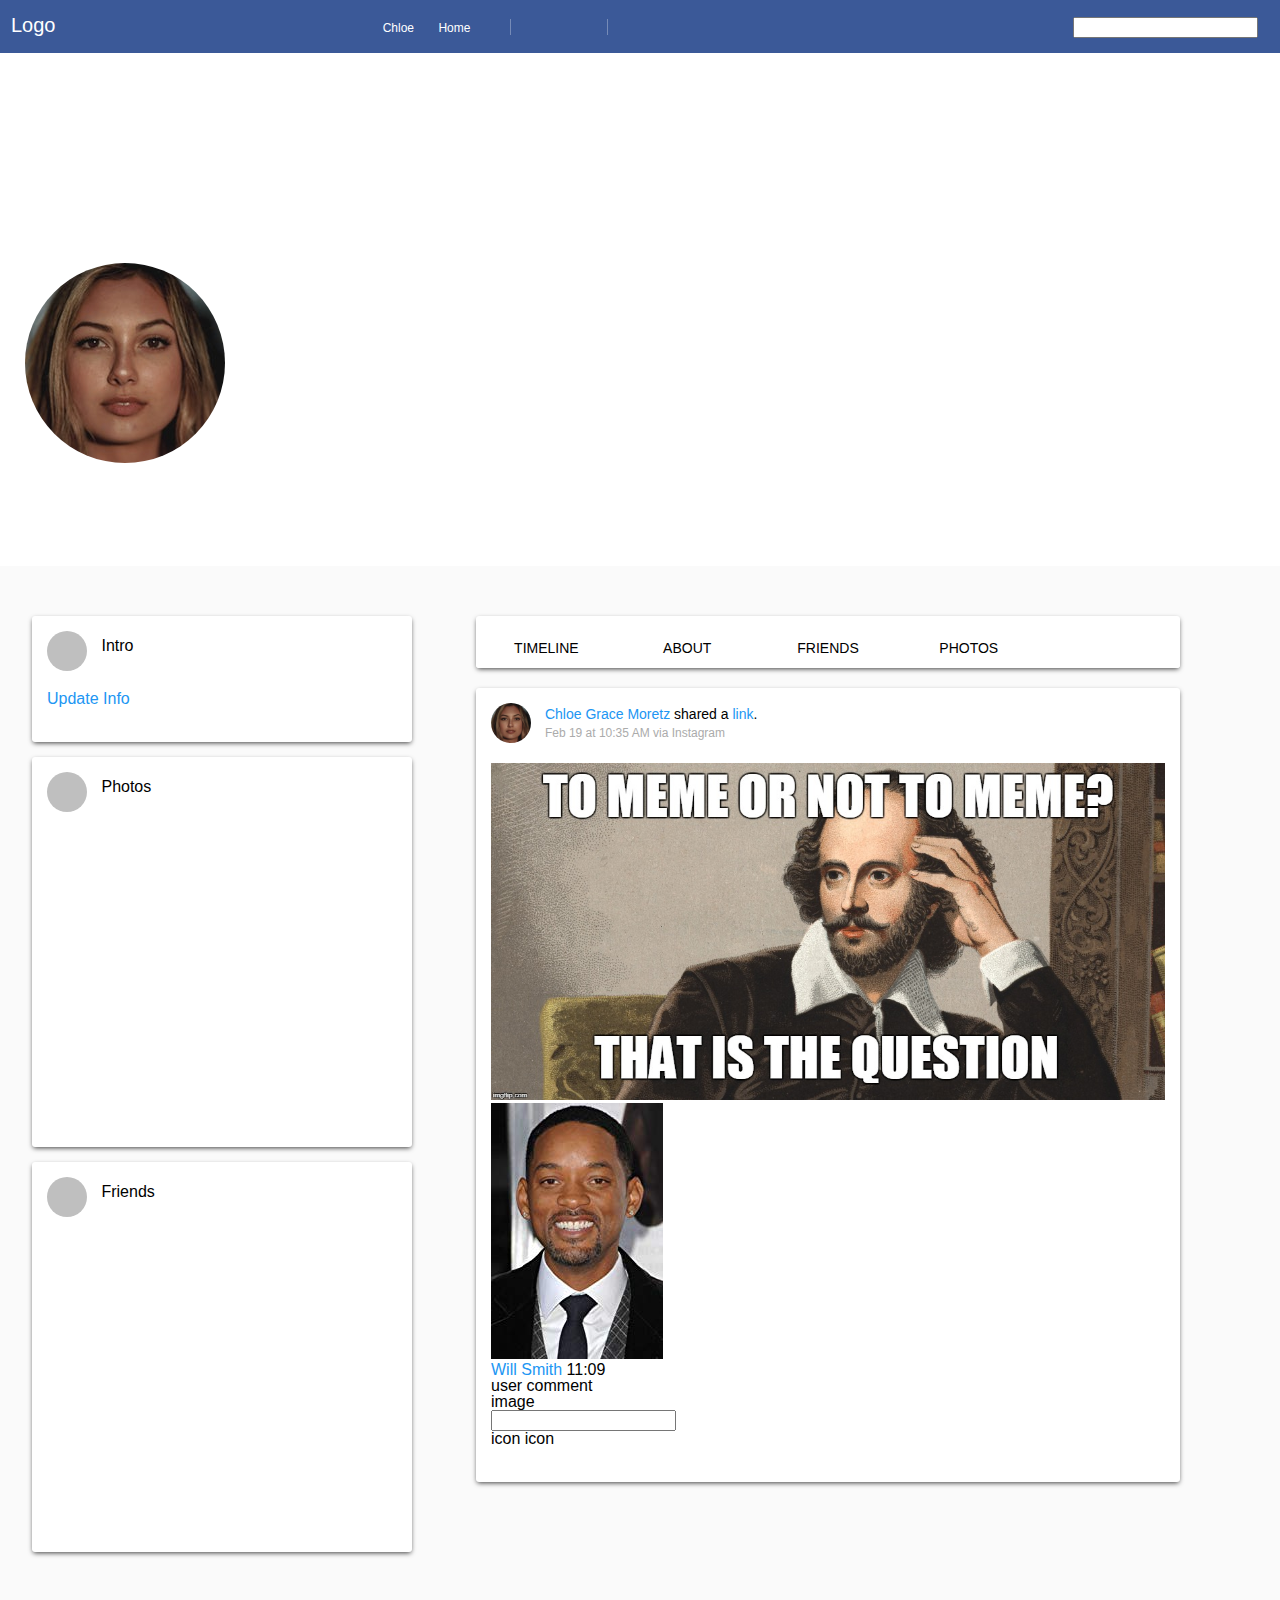
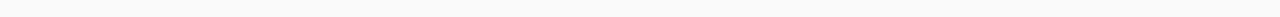
==== index.html @ 470f36be "Finalizing the post 7:35" ====
<!DOCTYPE html>
<html>

<head>
    <title>Social Media</title>
    <link rel="stylesheet" href="https://use.fontawesome.com/releases/v5.6.3/css/all.css" integrity="sha384-UHRtZLI+pbxtHCWp1t77Bi1L4ZtiqrqD80Kn4Z8NTSRyMA2Fd33n5dQ8lWUE00s/"
        crossorigin="anonymous">
    <link rel="stylesheet" href="css/reset.css">
    <link rel="stylesheet" href="css/main.css">

</head>

<body>
    <header>
        <div class="logo-area">
            <a href="index.html"> Logo </a>
        </div>
        <div class="menu">
            <ul>
                <li>
                    <a href="chloe.html">
                        Chloe
                    </a>
                </li>
                <li>
                    <a href="chloe.html">
                        Home
                    </a>
                </li>
            </ul>
        </div>
        <div class="icon-links">
            <ul class="quick-options">
                <li>
                    <a href="chloe.html">
                        <i class="fas fa-users"></i>
                    </a>
                </li>
                <li>
                    <a href="chloe.html">
                        <i class="fas fa-comments"></i>
                    </a>
                </li>
                <li>
                    <a href="chloe.html">
                        <i class="fas fa-bell"></i>
                    </a>
                </li>
            </ul>
            <div class="privacy">
                <i class="fas fa-lock"></i>
            </div>
        </div>
        <div class="search-area">
            <ul>
                <li>
                    <i class="fas fa-search"></i> </li>
                <li>
                    <input type="text" name="search">
                </li>
                <li>
                    <i class="fas fa-times"></i>
                </li>
            </ul>
        </div>
    </header>
    <section id="top-area">
        <div class="profile-info">
            <div class="user-img">
                <img src="img/2092709.jpg" />
            </div>
            <div class="user-details">
                <h3>Chloe Grace Moretz</h3>
                <a href="update.html">Update info</a>
                <a href="view.html">View Activity</a>

            </div>
    </section>

    <section id="content-area">
        <div class="side-column">
            <div class="widget-box intro">
                <div class="head">
                    <div class="widget-icon-container">
                        <div class="widget-icon"> <i class="fas fa-globe-americas"></i> </div>
                    </div>
                    <div class="widget-title"> Intro </div>

                </div>
                <div class="body">
                    <p></p>
                    <p></p>
                    <a href="#">Update Info</a>
                </div>
            </div>
            <div class="widget-box photos">
                <div class="head">
                    <div class="widget-icon-container">
                        <div class="widget-icon"> <i class="fas fa-globe-americas"></i> </div>
                    </div>
                    <div class="widget-title"> Photos </div>

                </div>
                <div class="body">
                    <div style=" 
                    display: inline-block;
                    float: left;
                    width: 33.33%;  
                    height: 100px;
                    background: url(https://wallpapercave.com/wp/9VhZtYR.jpg) no-repeat center center; 
                    -webkit-background-size: cover;
                    -moz-background-size: cover;
                    -o-background-size: cover;
                    background-size: cover;">
                    </div>
                    <div style=" 
                    display: inline-block;
                    float: left;
                    width: 33.33%;  
                    height: 100px;
                    background: url(https://wallpapercave.com/wp/9VhZtYR.jpg) no-repeat center center; 
                    -webkit-background-size: cover;
                    -moz-background-size: cover;
                    -o-background-size: cover;
                    background-size: cover;">
                    </div>
                    <div style=" 
                    display: inline-block;
                    float: left;
                    width: 33.33%;  
                    height: 100px;
                    background: url(https://wallpapercave.com/wp/9VhZtYR.jpg) no-repeat center center; 
                    -webkit-background-size: cover;
                    -moz-background-size: cover;
                    -o-background-size: cover;
                    background-size: cover;">
                    </div>
                    <div style=" 
                    display: inline-block;
                    float: left;
                    width: 33.33%;  
                    height: 100px;
                    background: url(https://wallpapercave.com/wp/9VhZtYR.jpg) no-repeat center center; 
                    -webkit-background-size: cover;
                    -moz-background-size: cover;
                    -o-background-size: cover;
                    background-size: cover;">
                    </div>
                    <div style=" 
                    display: inline-block;
                    float: left;
                    width: 33.33%;  
                    height: 100px;
                    background: url(https://wallpapercave.com/wp/9VhZtYR.jpg) no-repeat center center; 
                    -webkit-background-size: cover;
                    -moz-background-size: cover;
                    -o-background-size: cover;
                    background-size: cover;">
                    </div>
                    <div style=" 
                    display: inline-block;
                    float: left;
                    width: 33.33%;  
                    height: 100px;
                    background: url(https://wallpapercave.com/wp/9VhZtYR.jpg) no-repeat center center; 
                    -webkit-background-size: cover;
                    -moz-background-size: cover;
                    -o-background-size: cover;
                    background-size: cover;">
                    </div>
                    <div style=" 
                    display: inline-block;
                    float: left;
                    width: 33.33%;  
                    height: 100px;
                    background: url(https://wallpapercave.com/wp/9VhZtYR.jpg) no-repeat center center; 
                    -webkit-background-size: cover;
                    -moz-background-size: cover;
                    -o-background-size: cover;
                    background-size: cover;">
                    </div>
                    <div style=" 
                    display: inline-block;
                    float: left;
                    width: 33.33%;  
                    height: 100px;
                    background: url(https://wallpapercave.com/wp/9VhZtYR.jpg) no-repeat center center; 
                    -webkit-background-size: cover;
                    -moz-background-size: cover;
                    -o-background-size: cover;
                    background-size: cover;">
                    </div>
                    <div style=" 
                    display: inline-block;
                    float: left;
                    width: 33.33%;  
                    height: 100px;
                    background: url(https://wallpapercave.com/wp/9VhZtYR.jpg) no-repeat center center; 
                    -webkit-background-size: cover;
                    -moz-background-size: cover;
                    -o-background-size: cover;
                    background-size: cover;">
                    </div>


                </div>
            </div>

            <div class="widget-box friends">
                <div class="head">
                    <div class="widget-icon-container">
                        <div class="widget-icon"> <i class="fas fa-globe-americas"></i> </div>
                    </div>
                    <div class="widget-title"> Friends </div>

                </div>
                <div class="body">
                    <div style=" 
                    display: inline-block;
                    float: left;
                    width: 33.33%;  
                    height: 100px;
                    background: url(https://wallpapercave.com/wp/9VhZtYR.jpg) no-repeat center center; 
                    -webkit-background-size: cover;
                    -moz-background-size: cover;
                    -o-background-size: cover;
                    background-size: cover;">
                    </div>
                    <div style=" 
                    display: inline-block;
                    float: left;
                    width: 33.33%;  
                    height: 100px;
                    background: url(https://wallpapercave.com/wp/9VhZtYR.jpg) no-repeat center center; 
                    -webkit-background-size: cover;
                    -moz-background-size: cover;
                    -o-background-size: cover;
                    background-size: cover;">
                    </div>
                    <div style=" 
                    display: inline-block;
                    float: left;
                    width: 33.33%;  
                    height: 100px;
                    background: url(https://wallpapercave.com/wp/9VhZtYR.jpg) no-repeat center center; 
                    -webkit-background-size: cover;
                    -moz-background-size: cover;
                    -o-background-size: cover;
                    background-size: cover;">
                    </div>
                    <div style=" 
                    display: inline-block;
                    float: left;
                    width: 33.33%;  
                    height: 100px;
                    background: url(https://wallpapercave.com/wp/9VhZtYR.jpg) no-repeat center center; 
                    -webkit-background-size: cover;
                    -moz-background-size: cover;
                    -o-background-size: cover;
                    background-size: cover;">
                    </div>
                    <div style=" 
                    display: inline-block;
                    float: left;
                    width: 33.33%;  
                    height: 100px;
                    background: url(https://wallpapercave.com/wp/9VhZtYR.jpg) no-repeat center center; 
                    -webkit-background-size: cover;
                    -moz-background-size: cover;
                    -o-background-size: cover;
                    background-size: cover;">
                    </div>
                    <div style=" 
                    display: inline-block;
                    float: left;
                    width: 33.33%;  
                    height: 100px;
                    background: url(https://wallpapercave.com/wp/9VhZtYR.jpg) no-repeat center center; 
                    -webkit-background-size: cover;
                    -moz-background-size: cover;
                    -o-background-size: cover;
                    background-size: cover;">
                    </div>
                    <div style=" 
                    display: inline-block;
                    float: left;
                    width: 33.33%;  
                    height: 100px;
                    background: url(https://wallpapercave.com/wp/9VhZtYR.jpg) no-repeat center center; 
                    -webkit-background-size: cover;
                    -moz-background-size: cover;
                    -o-background-size: cover;
                    background-size: cover;">
                    </div>
                    <div style=" 
                    display: inline-block;
                    float: left;
                    width: 33.33%;  
                    height: 100px;
                    background: url(https://wallpapercave.com/wp/9VhZtYR.jpg) no-repeat center center; 
                    -webkit-background-size: cover;
                    -moz-background-size: cover;
                    -o-background-size: cover;
                    background-size: cover;">
                    </div>
                    <div style=" 
                    display: inline-block;
                    float: left;
                    width: 33.33%;  
                    height: 100px;
                    background: url(https://wallpapercave.com/wp/9VhZtYR.jpg) no-repeat center center; 
                    -webkit-background-size: cover;
                    -moz-background-size: cover;
                    -o-background-size: cover;
                    background-size: cover;">
                    </div>


                </div>
            </div>


        </div>
        <div class="main-area">
            <div class="widget-box submenu">
                <ul>
                    <li>
                        <i class="far fa-clock"></i>
                        <span>Timeline</span>
                    </li>
                    <li>
                        <i class="fas fa-address-card"></i>
                        <span>About</span>
                    </li>
                    <li>
                        <i class="fas fa-users"></i>
                        <span>Friends</span>
                    </li>
                    <li>
                        <i class="far fa-image"></i>
                        <span>Photos</span>
                    </li>
                    <li>
                        <i class="fas fa-chevron-down"></i>

                    </li>
                </ul>
            </div>
            <div class="widget-box post">
                <div class="head">

                    <div class="user-img-container"> 
                        <div class="user-img">
                    </div>
                        
                    </div>
                    <div class="post-info">
                       <span class="user-info">
                           <a href="#">Chloe Grace Moretz</a> shared a <a href="#">link</a>.
                       </span>
                        <span class="post-date">Feb 19 at 10:35 AM via Instagram</span>
                    </div>
                </div>
                <div class="body">
                    <div class="post-img">
                        <img src="img/meme.jpg" alt="meme" />
                    </div>
                    <div class="top-icons">
                        <i class="far fa-thumbs-up"></i>   
                        <i class="fas fa-share"></i>     
                        <i class="fas fa-comment"></i>               
                    </div>
                    <div class="post-comments">
                        <div>
                            <img src="img/smith.jpg" alt="meme" />

                        </div>
                        <div>
                            <div>
                               <a href="#" >
                                   Will Smith
                               </a>
                               <span class="time" >11:09</span>
                                
                            </div>
                            <p>
                                user comment
                            </p>
                        </div>
                    </div>
                    <div class="post-form">
                        <div>
                            image
                        </div>
                        <input type="text">
                        <div class="icons">
                            icon
                            icon
                        </div>                        
                    </div>
                </div>
            </div>
        </div>

    </section>


</body>

</html>
---- css/main.css ----
* {
  box-sizing: border-box;
}

html {
  font-family: sans-serif;
}

a {
  text-decoration: none;
  color: #2196f3;
  transition: all 0.2s ease-in-out;
}
a:hover {
  color: red;
}

/*
/////////////////////////////////////////////////////////////////////////////////////////////
*/

header {
  background: #3b5998;
  padding: 15px;
}

header a {
  color: white;
  text-decoration: none;
  font-size: 12px;
  font-weight: 300;
}
header .fas {
  color: white;
  font-size: 14px;
}

header .logo-area {
  color: white;
  display: inline-block;
  width: 20%;
  margin-left: -4px;
}

header .logo-area a {
  color: white;
  text-decoration: none;
  font-size: 20px;
}

header .menu {
  display: inline-block;
  width: 20%;
  margin-left: -4px;
  border-right: 1px solid rgba(255, 255, 255, 0.3);
  text-align: right;
  padding-right: 20px;
}

header .menu ul li {
  display: inline-block;
}

header .menu ul li a {
  margin-right: 20px;
}
header .icon-links {
  display: inline-block;
  margin-left: -4px;
  width: 20%;
  padding-left: 20px;
}

header .icon-links ul li {
  display: inline-block;
  margin-right: 10px;
}

header .icon-links .quick-options {
  display: inline-block;
  margin-left: -4px;
  border-right: 1px solid rgba(255, 255, 255, 0.3);
  padding-left: 20px;
  padding-right: 20px;
}

header .icon-links .privacy {
  display: inline-block;
  margin-left: -4px;
  padding-left: 20px;
}

header .search-area {
  margin-left: -4px;
  display: inline-block;
  width: 40%;
  text-align: right;
}

header .search-area ul li {
  display: inline-block;
}
/*
/////////////////////////////////////////////////////////////////////////////////////////////
*/

#top-area {
  padding: 200px 15px 90px 15px;
  background: url(https://wallpapercave.com/wp/9VhZtYR.jpg) no-repeat center
    center;
  -webkit-background-size: cover;
  -moz-background-size: cover;
  -o-background-size: cover;
  background-size: cover;
}

#top-area .profile-info .user-img {
  padding: 10px;
  display: inline-block;
}

#top-area .profile-info .user-img img {
  border-radius: 50%;
}

#top-area .profile-info .user-details {
  display: inline-block;
  vertical-align: top;
  padding-left: 20px;
}

#top-area .profile-info .user-details h3 {
  color: white;
  font-size: 24px;
  font-weight: 300;
  margin-top: 40px;
  margin-bottom: 10px;
}

#top-area .profile-info .user-details a {
  display: inline-block;
  margin-left: -4px;
  margin-right: 5%;
  width: 45%;
  text-align: center;
  text-transform: uppercase;
  color: white;
  font-size: 10px;
  padding: 10px;
  -webkit-border-radius: 3px;
  -moz-border-radius: 3px;
  border-radius: 3px;
  background: rgba(255, 255, 255, 0.3);
  transition: background 0.4s ease-in-out;
}

#top-area .profile-info .user-details a:hover {
  background: #51a0e9;
}

#content-area {
  background: #fafafa;
  overflow: auto;
  padding: 50px 0;
}

#content-area .side-column {
  float: left;
  width: 35%;
  margin: 0 2.5%;
  max-width: 380px;
}

#content-area .widget-box {
  padding: 15px;
  background: #fff;
  border-radius: 3px;
  margin: 0 0 15px 0;

  -webkit-box-shadow: 0px 2px 5px -1px rgba(0, 0, 0, 0.75);
  -moz-box-shadow: 0px 2px 5px -1px rgba(0, 0, 0, 0.75);
  box-shadow: 0px 2px 5px -1px rgba(0, 0, 0, 0.75);
  overflow: auto;
}

#content-area .widget-box .head {
}

#content-area .widget-box .head .widget-icon-container {
  display: inline-block;
}

#content-area .widget-box .head .widget-icon {
  background: #bfbfbf;
  height: 40px;
  width: 40px;
  border-radius: 50%;
  color: #fff;
  display: flex;
  align-items: center;
  justify-content: center;
}

#content-area .widget-box .head .widget-icon .fas {
  max-width: 50%;
  font-size: 22px;
}

#content-area .widget-box .head .widget-title {
  display: inline-block;
  padding: 0 0 0 10px;
}

#content-area .widget-box .body {
  padding: 20px 0;
}

#content-area .main-area {
  float: left;
  width: 55%;
  margin: 0 2.5%;
}

#content-area .main-area .widget-box.submenu {
  padding: 0;
  margin: 0;
  margin: 0 0 20px 0;
}

#content-area .main-area .submenu ul {
  padding: 0;
}

#content-area .main-area .submenu ul li {
  display: inline-block;
  padding: 10px;
  width: 20%;
  float: left;
  text-align: center;
  border-bottom: 3px solid #fff;
  transition: all 0.4s ease-in-out;
  cursor: pointer;
}

#content-area .main-area .submenu ul li:hover {
  border-bottom: 3px solid #2196f3;
  color: #2196f3;
}

#content-area .main-area .submenu ul li:nth-child(5) {
  padding: 28px 0 21px;
}
#content-area .main-area .submenu ul li .far {
  font-size: 20px;
}
#content-area .main-area .submenu ul li .fas {
  font-size: 20px;
}

#content-area .main-area .submenu ul li span {
  display: block;
  margin: 15px 0 0 0;
  font-size: 14px;
  text-transform: uppercase;
}

#content-area .widget-box.post {
  overflow: auto;
}

#content-area .widget-box.post .head .user-img-container {
  width: 8%;
  display: inline-block;
  float: left;
  overflow: auto;
}
#content-area .widget-box.post .head .user-img {
  display: inline-block;
  float: left;
  background: url("../img/2092709.jpg") no-repeat center center;
  -webkit-background-size: cover;
  -moz-background-size: cover;
  -o-background-size: cover;
  background-size: cover;
  height: 40px;
  width: 40px;
  margin: 0;
  border-radius: 50%;
}

#content-area .widget-box.post .head .post-info {
  display: inline-block;
  float: left;
  width: 92%;
}

#content-area .widget-box.post .head::after {
  content: " ";
  clear: both;
  display: table;
}

#content-area .widget-box.post .head .post-info .user-info {
  display: block;
  font-size: 14px;
  margin: 4px 0 6px 0;
  /* color: #2196f3; */
}

#content-area .widget-box.post .head .post-info .post-date {
  display: block;
  font-size: 12px;
  color: #ababab;
}

#content-area .widget-box.post .body .post-img img {
  width: 100%;
}
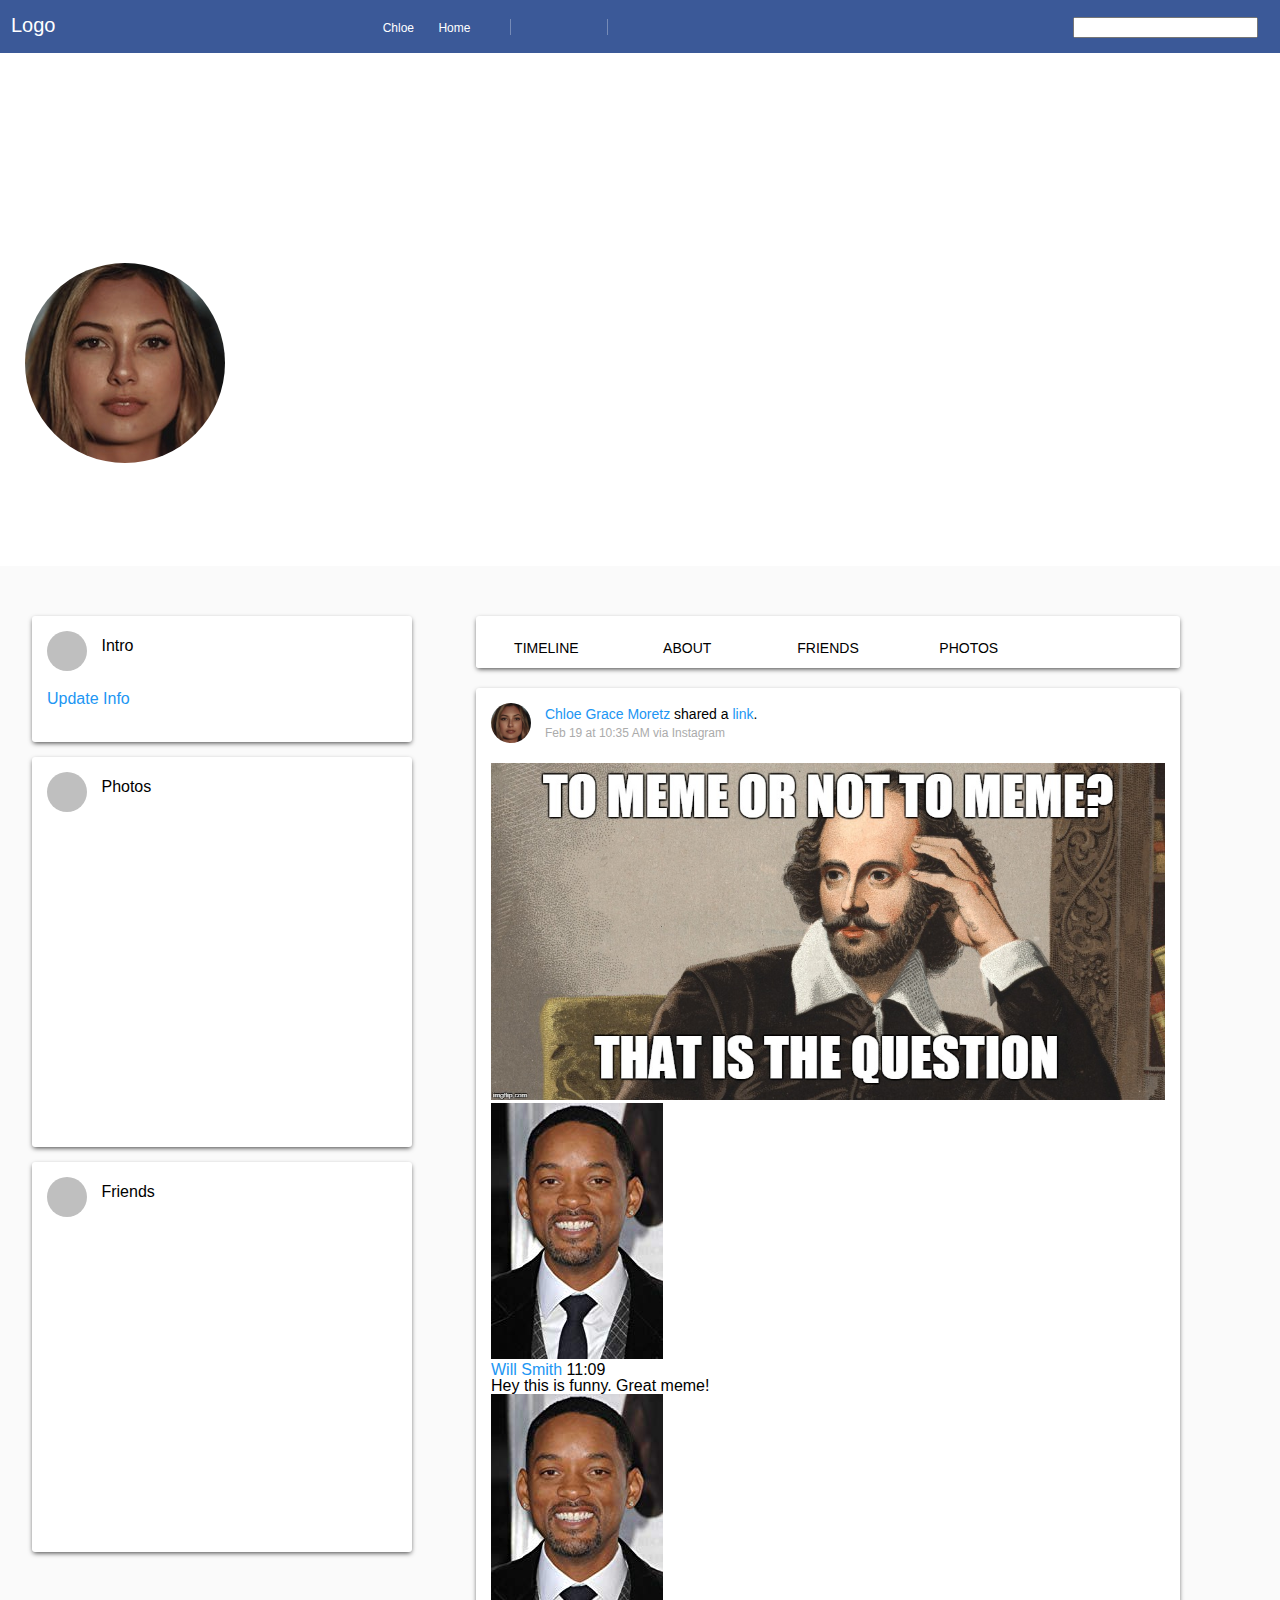
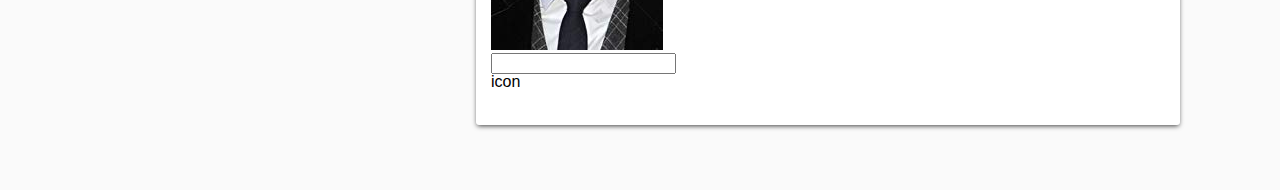
==== commit 3855761c: "Formatting. Added some images, icons, and comments." ====
--- a/index.html
+++ b/index.html
@@ -3,8 +3,8 @@
 
 <head>
     <title>Social Media</title>
-    <link rel="stylesheet" href="https://use.fontawesome.com/releases/v5.6.3/css/all.css" integrity="sha384-UHRtZLI+pbxtHCWp1t77Bi1L4ZtiqrqD80Kn4Z8NTSRyMA2Fd33n5dQ8lWUE00s/"
-        crossorigin="anonymous">
+    <link rel="stylesheet" href="https://use.fontawesome.com/releases/v5.6.3/css/all.css"
+        integrity="sha384-UHRtZLI+pbxtHCWp1t77Bi1L4ZtiqrqD80Kn4Z8NTSRyMA2Fd33n5dQ8lWUE00s/" crossorigin="anonymous">
     <link rel="stylesheet" href="css/reset.css">
     <link rel="stylesheet" href="css/main.css">
 
@@ -349,15 +349,15 @@
             <div class="widget-box post">
                 <div class="head">
 
-                    <div class="user-img-container"> 
+                    <div class="user-img-container">
                         <div class="user-img">
-                    </div>
-                        
+                        </div>
+
                     </div>
                     <div class="post-info">
-                       <span class="user-info">
-                           <a href="#">Chloe Grace Moretz</a> shared a <a href="#">link</a>.
-                       </span>
+                        <span class="user-info">
+                            <a href="#">Chloe Grace Moretz</a> shared a <a href="#">link</a>.
+                        </span>
                         <span class="post-date">Feb 19 at 10:35 AM via Instagram</span>
                     </div>
                 </div>
@@ -366,9 +366,9 @@
                         <img src="img/meme.jpg" alt="meme" />
                     </div>
                     <div class="top-icons">
-                        <i class="far fa-thumbs-up"></i>   
-                        <i class="fas fa-share"></i>     
-                        <i class="fas fa-comment"></i>               
+                        <i class="far fa-thumbs-up"></i>
+                        <i class="fas fa-share"></i>
+                        <i class="fas fa-comment"></i>
                     </div>
                     <div class="post-comments">
                         <div>
@@ -377,26 +377,26 @@
                         </div>
                         <div>
                             <div>
-                               <a href="#" >
-                                   Will Smith
-                               </a>
-                               <span class="time" >11:09</span>
-                                
+                                <a href="#">
+                                    Will Smith
+                                </a>
+                                <span class="time">11:09</span>
+
                             </div>
                             <p>
-                                user comment
+                                Hey this is funny. Great meme!
                             </p>
                         </div>
                     </div>
                     <div class="post-form">
                         <div>
-                            image
+                            <img src="img/smith.jpg" alt="meme" />
                         </div>
                         <input type="text">
                         <div class="icons">
                             icon
-                            icon
-                        </div>                        
+                            <i class="far fa-meh-rolling-eyes"></i>
+                        </div>
                     </div>
                 </div>
             </div>
@@ -407,5 +407,4 @@
 
 </body>
 
-</html>
-
+</html>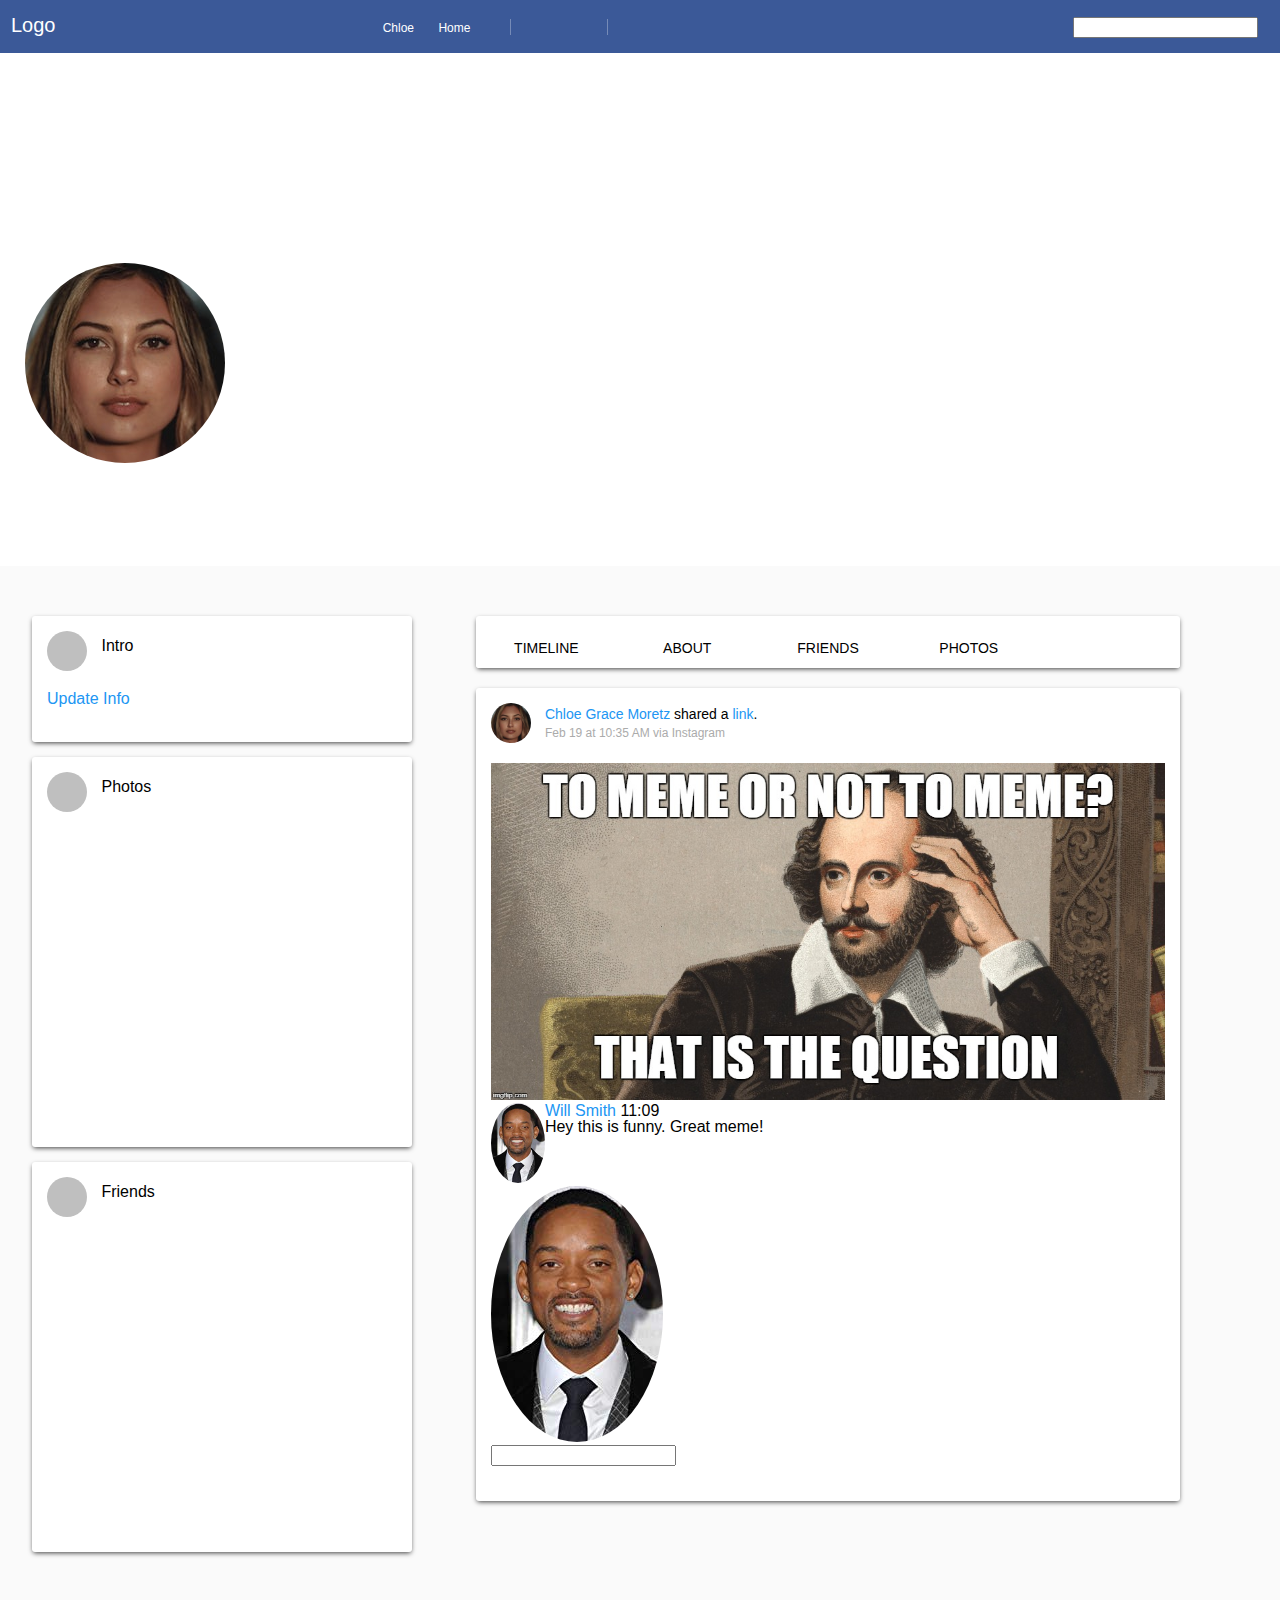
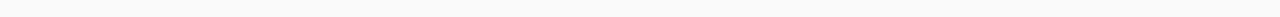
==== commit 1258672a: "Added some classes to the divs, Added css code. 14:22" ====
--- a/index.html
+++ b/index.html
@@ -371,7 +371,7 @@
                         <i class="fas fa-comment"></i>
                     </div>
                     <div class="post-comments">
-                        <div>
+                        <div class="user-img">
                             <img src="img/smith.jpg" alt="meme" />
 
                         </div>
@@ -389,12 +389,12 @@
                         </div>
                     </div>
                     <div class="post-form">
-                        <div>
+                        <div class="user-img">
                             <img src="img/smith.jpg" alt="meme" />
                         </div>
                         <input type="text">
                         <div class="icons">
-                            icon
+                            <i class="fas fa-camera"></i>
                             <i class="far fa-meh-rolling-eyes"></i>
                         </div>
                     </div>
--- a/css/main.css
+++ b/css/main.css
@@ -11,6 +11,7 @@
   color: #2196f3;
   transition: all 0.2s ease-in-out;
 }
+
 a:hover {
   color: red;
 }
@@ -30,6 +31,7 @@
   font-size: 12px;
   font-weight: 300;
 }
+
 header .fas {
   color: white;
   font-size: 14px;
@@ -64,6 +66,7 @@
 header .menu ul li a {
   margin-right: 20px;
 }
+
 header .icon-links {
   display: inline-block;
   margin-left: -4px;
@@ -100,14 +103,14 @@
 header .search-area ul li {
   display: inline-block;
 }
+
 /*
 /////////////////////////////////////////////////////////////////////////////////////////////
 */
 
 #top-area {
   padding: 200px 15px 90px 15px;
-  background: url(https://wallpapercave.com/wp/9VhZtYR.jpg) no-repeat center
-    center;
+  background: url(https://wallpapercave.com/wp/9VhZtYR.jpg) no-repeat center center;
   -webkit-background-size: cover;
   -moz-background-size: cover;
   -o-background-size: cover;
@@ -183,8 +186,7 @@
   overflow: auto;
 }
 
-#content-area .widget-box .head {
-}
+#content-area .widget-box .head {}
 
 #content-area .widget-box .head .widget-icon-container {
   display: inline-block;
@@ -250,9 +252,11 @@
 #content-area .main-area .submenu ul li:nth-child(5) {
   padding: 28px 0 21px;
 }
+
 #content-area .main-area .submenu ul li .far {
   font-size: 20px;
 }
+
 #content-area .main-area .submenu ul li .fas {
   font-size: 20px;
 }
@@ -274,6 +278,7 @@
   float: left;
   overflow: auto;
 }
+
 #content-area .widget-box.post .head .user-img {
   display: inline-block;
   float: left;
@@ -316,3 +321,26 @@
 #content-area .widget-box.post .body .post-img img {
   width: 100%;
 }
+
+
+#content-area .widget-box.post .body .post-comments .user-img {
+  width: 8%;
+  display: inline-block;
+  float: left;
+  overflow: auto;
+}
+
+#content-area .widget-box.post .post-comments::after {
+  content: " ";
+  clear: both;
+  display: table;
+}
+
+#content-area .widget-box.post .body .post-comments .user-img img {
+  width: 100%;
+  border-radius: 50%;
+}
+
+#content-area .widget-box.post .body .post-form .user-img img {
+  border-radius: 50%;
+}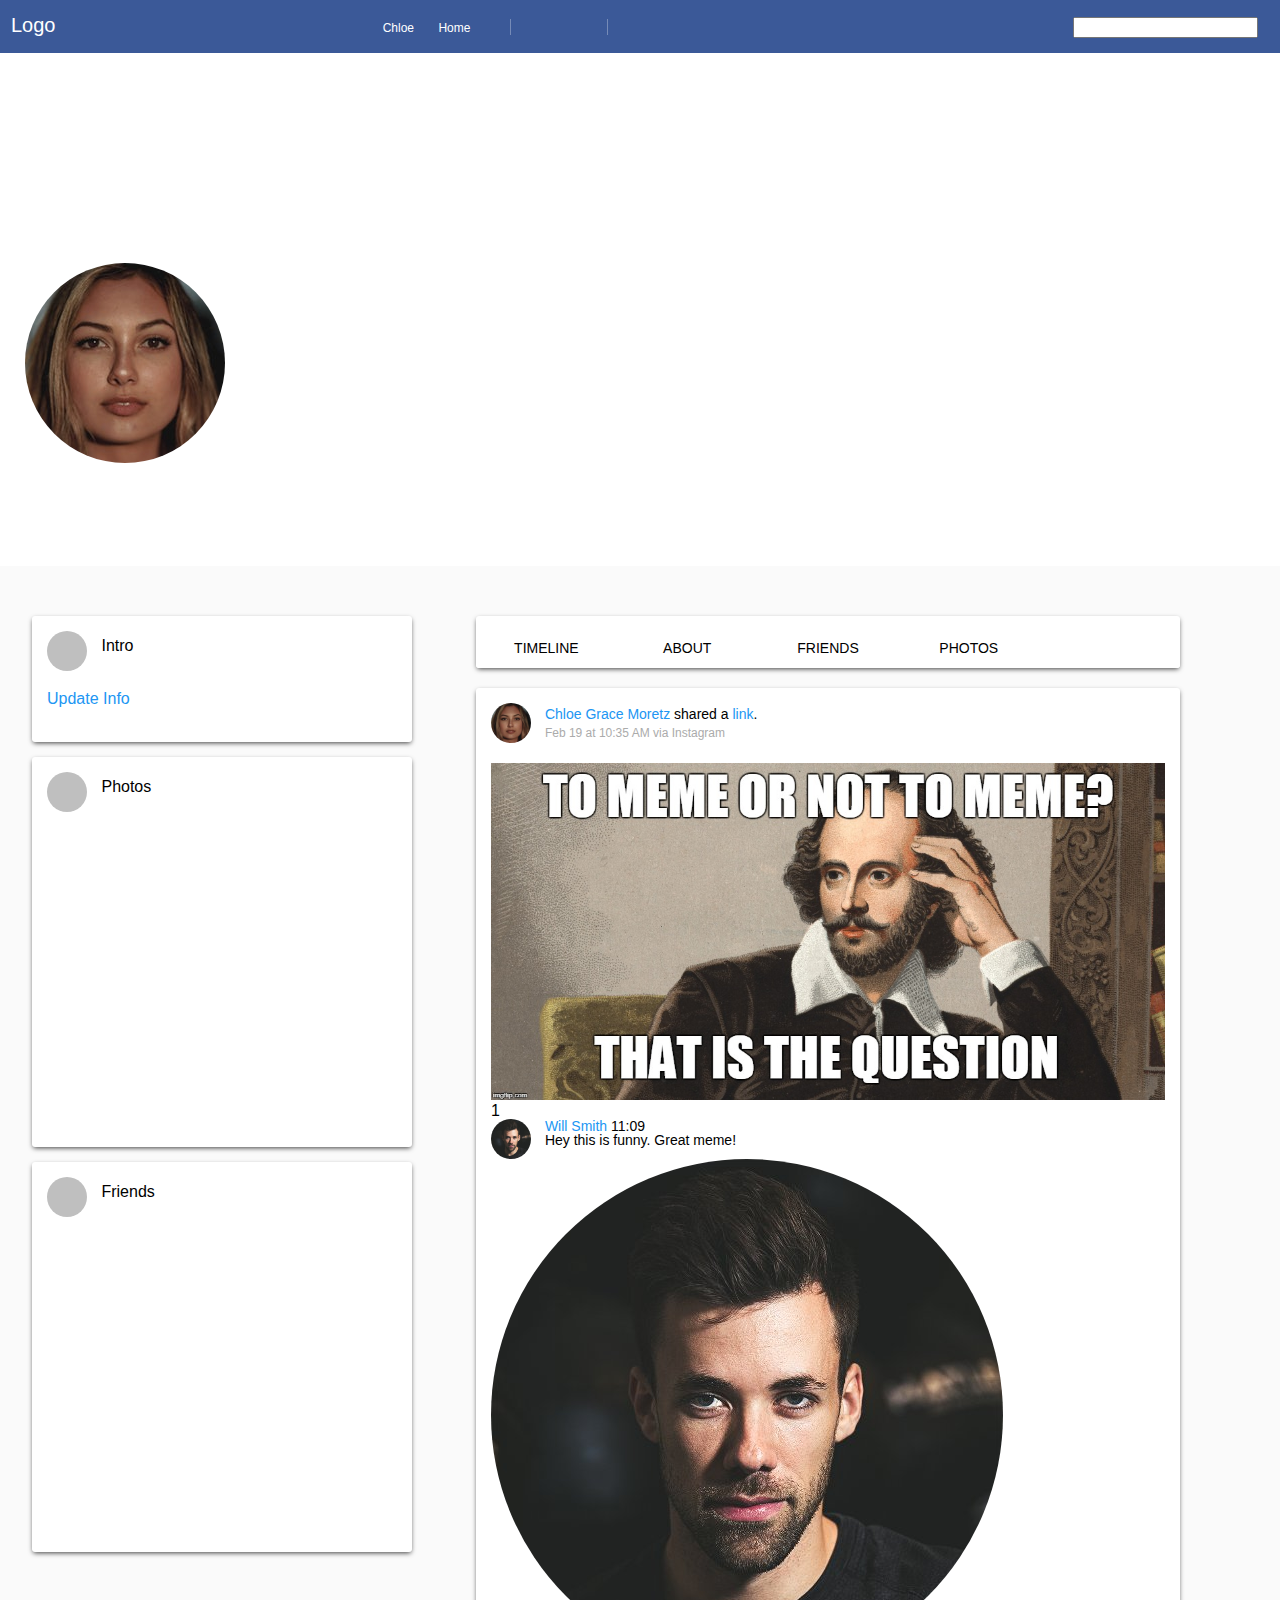
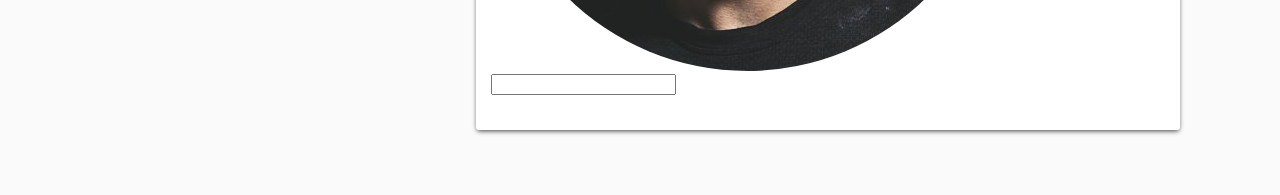
==== commit 1eb2d3d8: "new images, user-comment class 25:55" ====
--- a/index.html
+++ b/index.html
@@ -368,14 +368,14 @@
                     <div class="top-icons">
                         <i class="far fa-thumbs-up"></i>
                         <i class="fas fa-share"></i>
-                        <i class="fas fa-comment"></i>
+                        <i class="fas fa-comment"></i> 1
                     </div>
                     <div class="post-comments">
                         <div class="user-img">
-                            <img src="img/smith.jpg" alt="meme" />
+                            <img src="img/esben.jpg" alt="meme" />
 
                         </div>
-                        <div>
+                        <div class="user-comment">
                             <div>
                                 <a href="#">
                                     Will Smith
@@ -390,7 +390,7 @@
                     </div>
                     <div class="post-form">
                         <div class="user-img">
-                            <img src="img/smith.jpg" alt="meme" />
+                            <img src="img/esben.jpg" alt="meme" />
                         </div>
                         <input type="text">
                         <div class="icons">
--- a/css/main.css
+++ b/css/main.css
@@ -327,7 +327,7 @@
   width: 8%;
   display: inline-block;
   float: left;
-  overflow: auto;
+  /* overflow: auto; */
 }
 
 #content-area .widget-box.post .post-comments::after {
@@ -337,9 +337,23 @@
 }
 
 #content-area .widget-box.post .body .post-comments .user-img img {
-  width: 100%;
-  border-radius: 50%;
-}
+  border-radius: 50%;
+  float: left;
+  height: 40px;
+  width: 40px;
+}
+
+#content-area .widget-box.post .body .post-comments .user-comment {
+  display: inline-block;
+  float: left;
+  width: 92%;
+  font-size: 14px;
+}
+
+
+
+
+
 
 #content-area .widget-box.post .body .post-form .user-img img {
   border-radius: 50%;
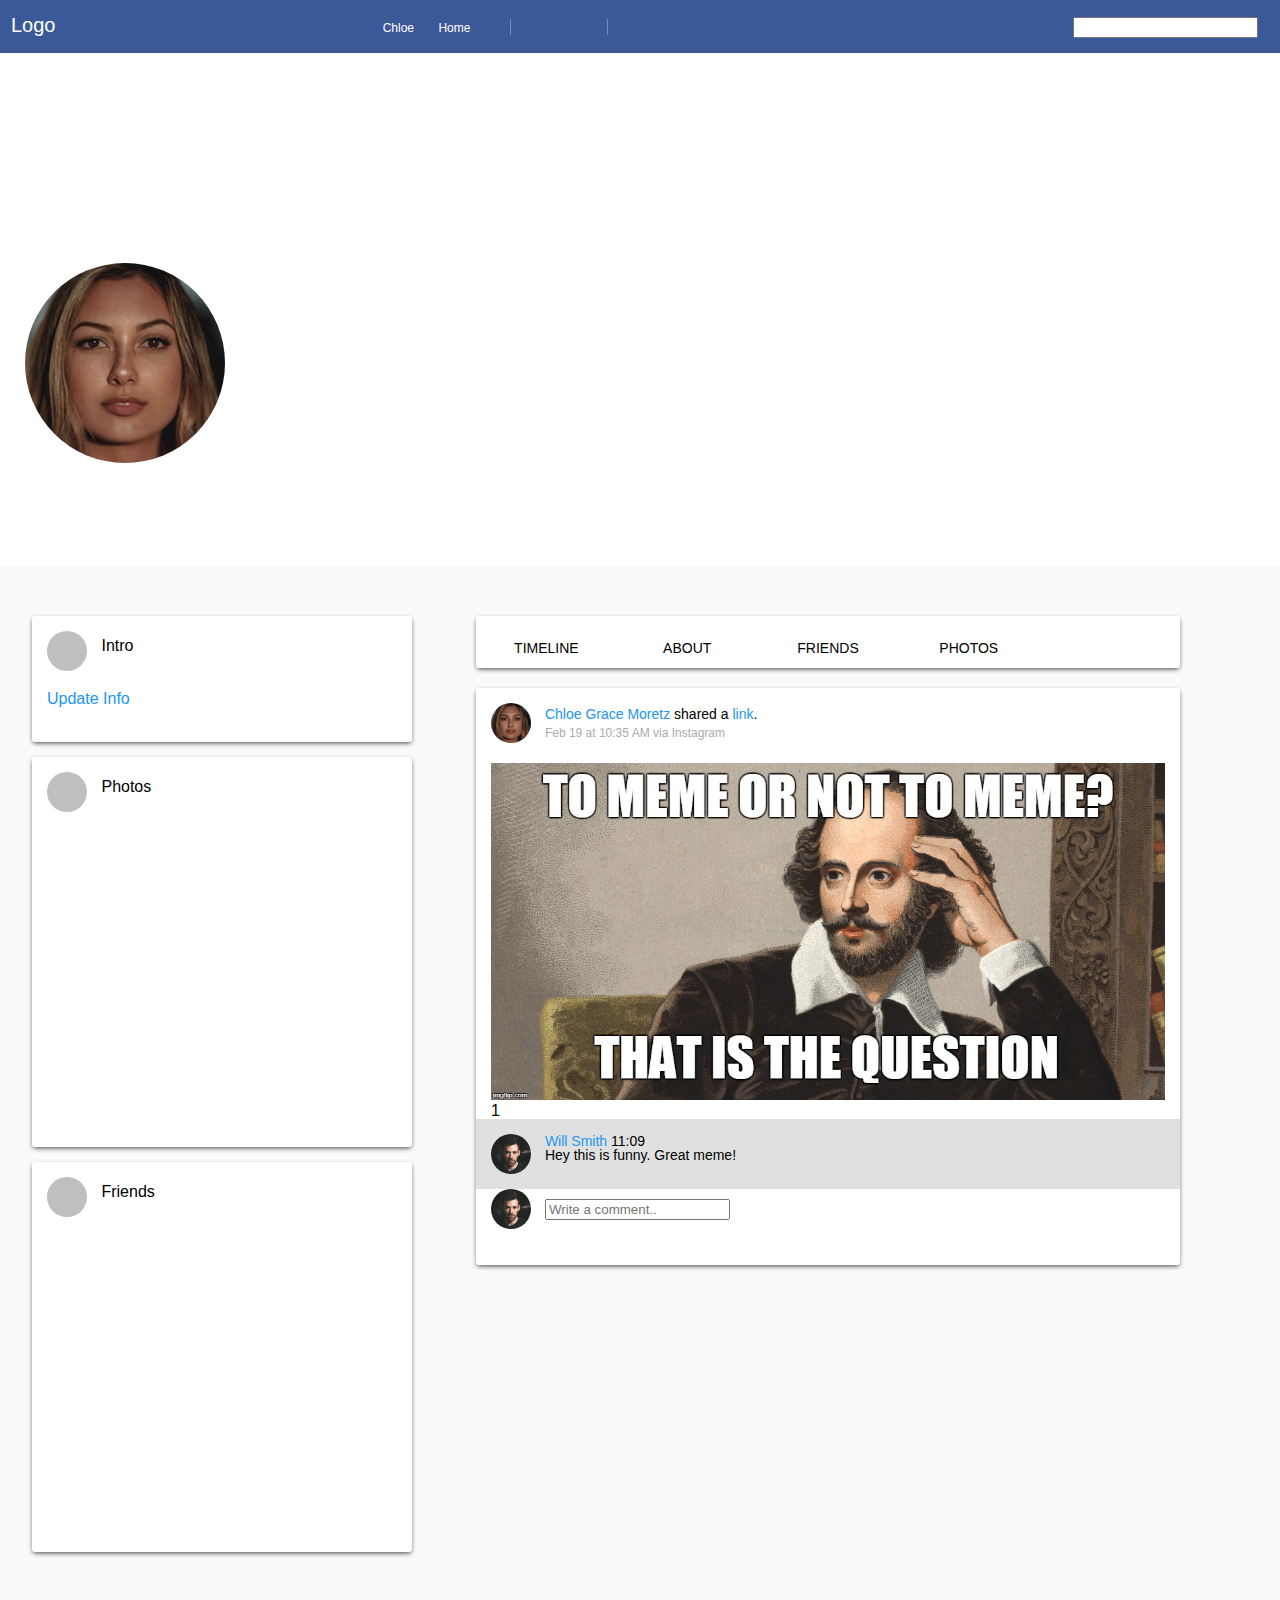
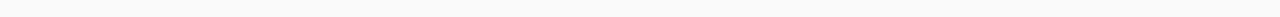
==== commit d1200a7f: "post-form, form-info 35:00" ====
--- a/index.html
+++ b/index.html
@@ -372,7 +372,7 @@
                     </div>
                     <div class="post-comments">
                         <div class="user-img">
-                            <img src="img/esben.jpg" alt="meme" />
+                            <img src="img/esben.jpg" alt="face" />
 
                         </div>
                         <div class="user-comment">
@@ -390,12 +390,14 @@
                     </div>
                     <div class="post-form">
                         <div class="user-img">
-                            <img src="img/esben.jpg" alt="meme" />
+                            <img src="img/esben.jpg" alt="face" />
                         </div>
-                        <input type="text">
-                        <div class="icons">
-                            <i class="fas fa-camera"></i>
-                            <i class="far fa-meh-rolling-eyes"></i>
+                        <div class="form-info">
+                            <input type="text" placeholder="Write a comment..">
+                            <div class="icons">
+                                <i class="fas fa-camera"></i>
+                                <i class="far fa-meh-rolling-eyes"></i>
+                            </div>
                         </div>
                     </div>
                 </div>
--- a/css/main.css
+++ b/css/main.css
@@ -343,6 +343,13 @@
   width: 40px;
 }
 
+#content-area .widget-box.post .body .post-comments {
+  background: #E0E0E0;
+  margin-left: -15px;
+  margin-right: -15px;
+  padding: 15px;
+}
+
 #content-area .widget-box.post .body .post-comments .user-comment {
   display: inline-block;
   float: left;
@@ -355,6 +362,52 @@
 
 
 
+
+
+
+
+
+
+
+
+
+#content-area .widget-box.post .body .post-form {
+  /* background: green; */
+
+}
+
+#content-area .widget-box.post .body .post-form .user-img {
+  width: 8%;
+  display: inline-block;
+  float: left;
+  /* overflow: auto; */
+}
+
+#content-area .widget-box.post .post-form::after {
+  content: " ";
+  clear: both;
+  display: table;
+}
+
 #content-area .widget-box.post .body .post-form .user-img img {
   border-radius: 50%;
+  float: left;
+  height: 40px;
+  width: 40px;
+}
+
+
+
+#content-area .widget-box.post .body .post-form .form-info {
+  display: inline-block;
+  float: left;
+  width: 92%;
+  font-size: 14px;
+  padding: 10px 0;
+}
+
+
+#content-area .widget-box.post .body .post-form .form-info .icons {
+  display: inline-block;
+  float: right;
 }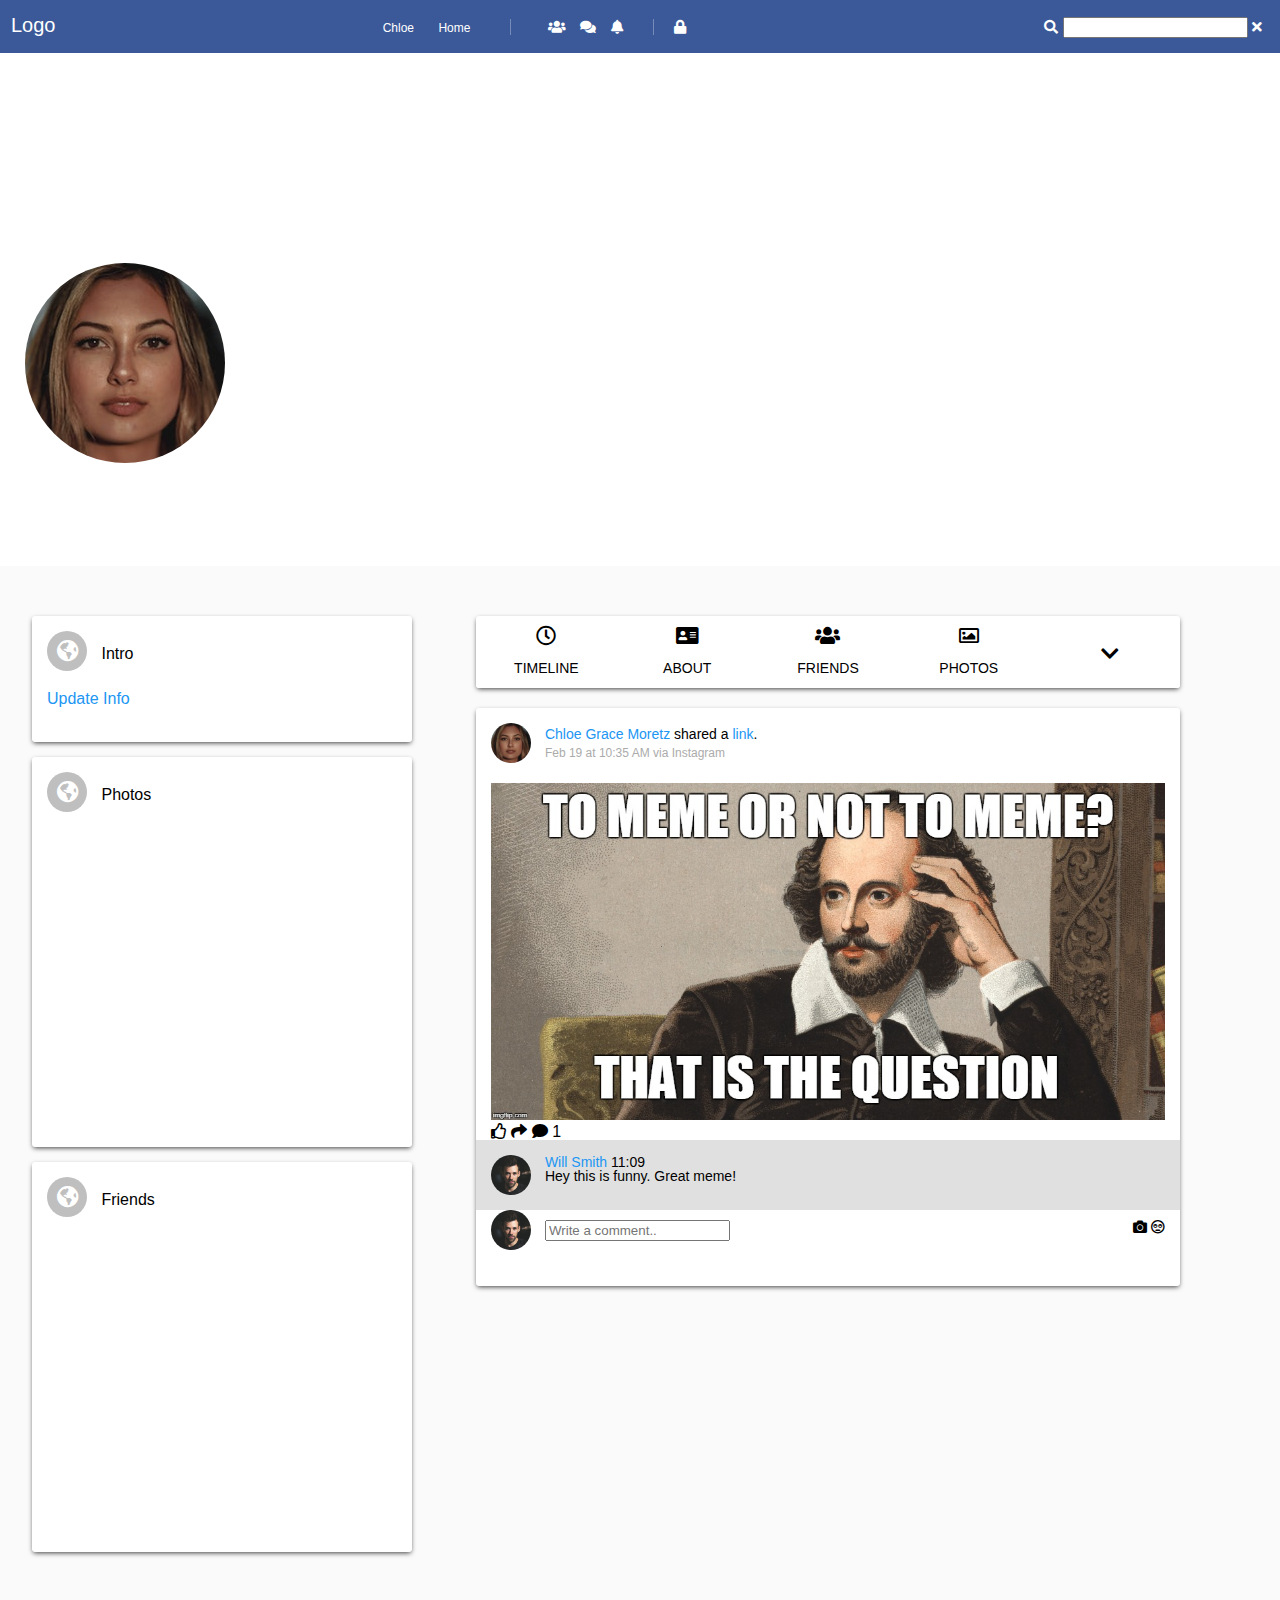
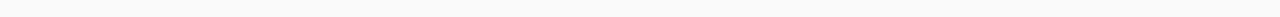
==== commit c24b7fae: "Updated reference to the font awesome all.css file" ====
--- a/index.html
+++ b/index.html
@@ -3,8 +3,10 @@
 
 <head>
     <title>Social Media</title>
-    <link rel="stylesheet" href="https://use.fontawesome.com/releases/v5.6.3/css/all.css"
-        integrity="sha384-UHRtZLI+pbxtHCWp1t77Bi1L4ZtiqrqD80Kn4Z8NTSRyMA2Fd33n5dQ8lWUE00s/" crossorigin="anonymous">
+    <!-- <link rel="stylesheet" href="https://use.fontawesome.com/releases/v5.6.3/css/all.css"
+        integrity="sha384-UHRtZLI+pbxtHCWp1t77Bi1L4ZtiqrqD80Kn4Z8NTSRyMA2Fd33n5dQ8lWUE00s/" crossorigin="anonymous"> -->
+    <link rel="stylesheet" href="/fontawesome/css/all.css">
+
     <link rel="stylesheet" href="css/reset.css">
     <link rel="stylesheet" href="css/main.css">
 
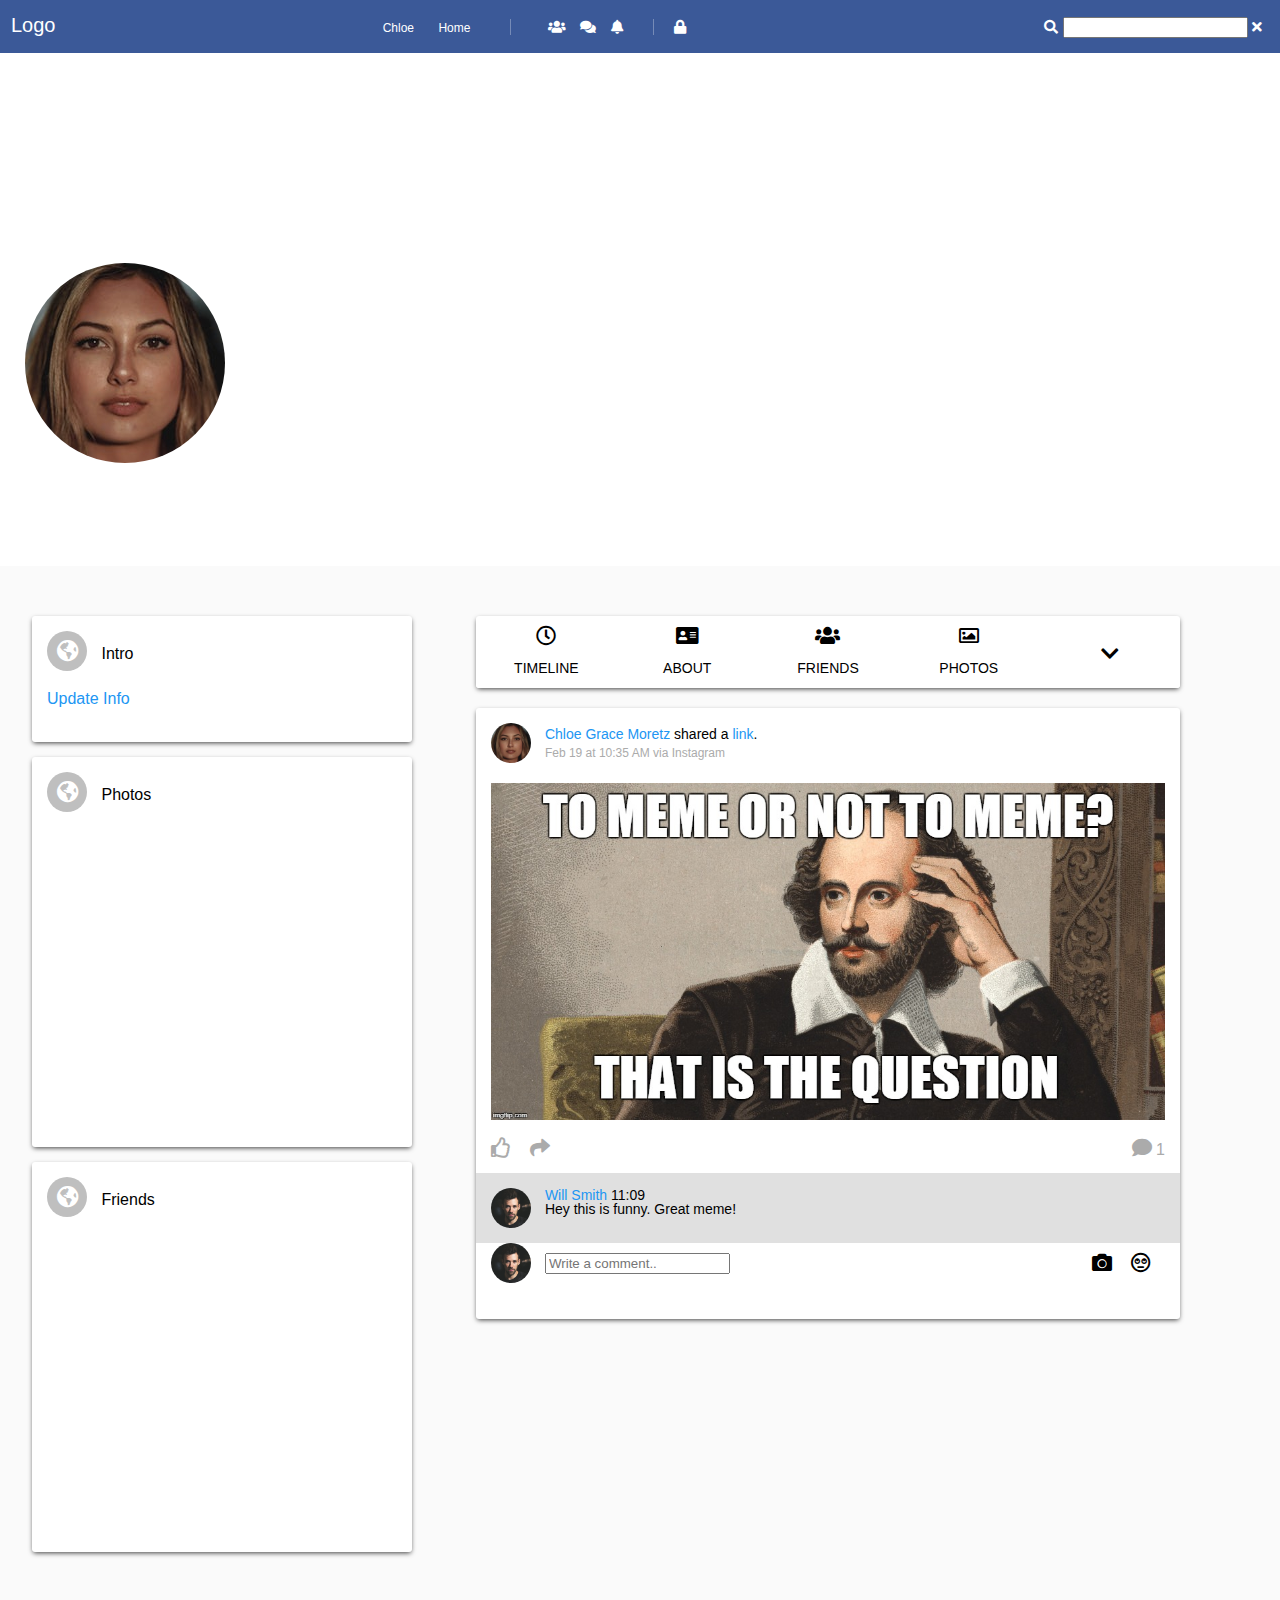
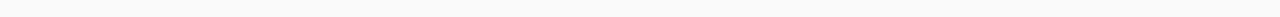
==== commit 660618e0: "custom class created called ba. fa class wouldn't display the right icons. 46:20" ====
--- a/index.html
+++ b/index.html
@@ -368,9 +368,11 @@
                         <img src="img/meme.jpg" alt="meme" />
                     </div>
                     <div class="top-icons">
-                        <i class="far fa-thumbs-up"></i>
-                        <i class="fas fa-share"></i>
-                        <i class="fas fa-comment"></i> 1
+                        <i class="ba far fa-thumbs-up"></i>
+                        <i class="ba fas fa-share"></i>
+                        <span>
+                            <i class="ba fas fa-comment"></i> 1
+                        </span>
                     </div>
                     <div class="post-comments">
                         <div class="user-img">
@@ -397,8 +399,8 @@
                         <div class="form-info">
                             <input type="text" placeholder="Write a comment..">
                             <div class="icons">
-                                <i class="fas fa-camera"></i>
-                                <i class="far fa-meh-rolling-eyes"></i>
+                                <i class="ba fas fa-camera"></i>
+                                <i class="ba far fa-meh-rolling-eyes"></i>
                             </div>
                         </div>
                     </div>
--- a/css/main.css
+++ b/css/main.css
@@ -323,6 +323,32 @@
 }
 
 
+
+#content-area .widget-box.post .body .top-icons {
+  padding: 15px 0;
+  width: 100%;
+  color: #ababab;
+
+}
+
+#content-area .widget-box.post .body .top-icons .ba {
+  font-size: 20px;
+
+}
+
+
+#content-area .widget-box.post .body .top-icons .fa-thumbs-up {
+  margin-right: 15px;
+}
+
+#content-area .widget-box.post .body .top-icons span {
+  float: right;
+  display: inline-block;
+}
+
+#content-area .widget-box.post .body .top-icons .fa-comment {}
+
+
 #content-area .widget-box.post .body .post-comments .user-img {
   width: 8%;
   display: inline-block;
@@ -410,4 +436,9 @@
 #content-area .widget-box.post .body .post-form .form-info .icons {
   display: inline-block;
   float: right;
+}
+
+#content-area .widget-box.post .body .post-form .form-info .icons .ba {
+  font-size: 20px;
+  margin: 0 15px 0 0;
 }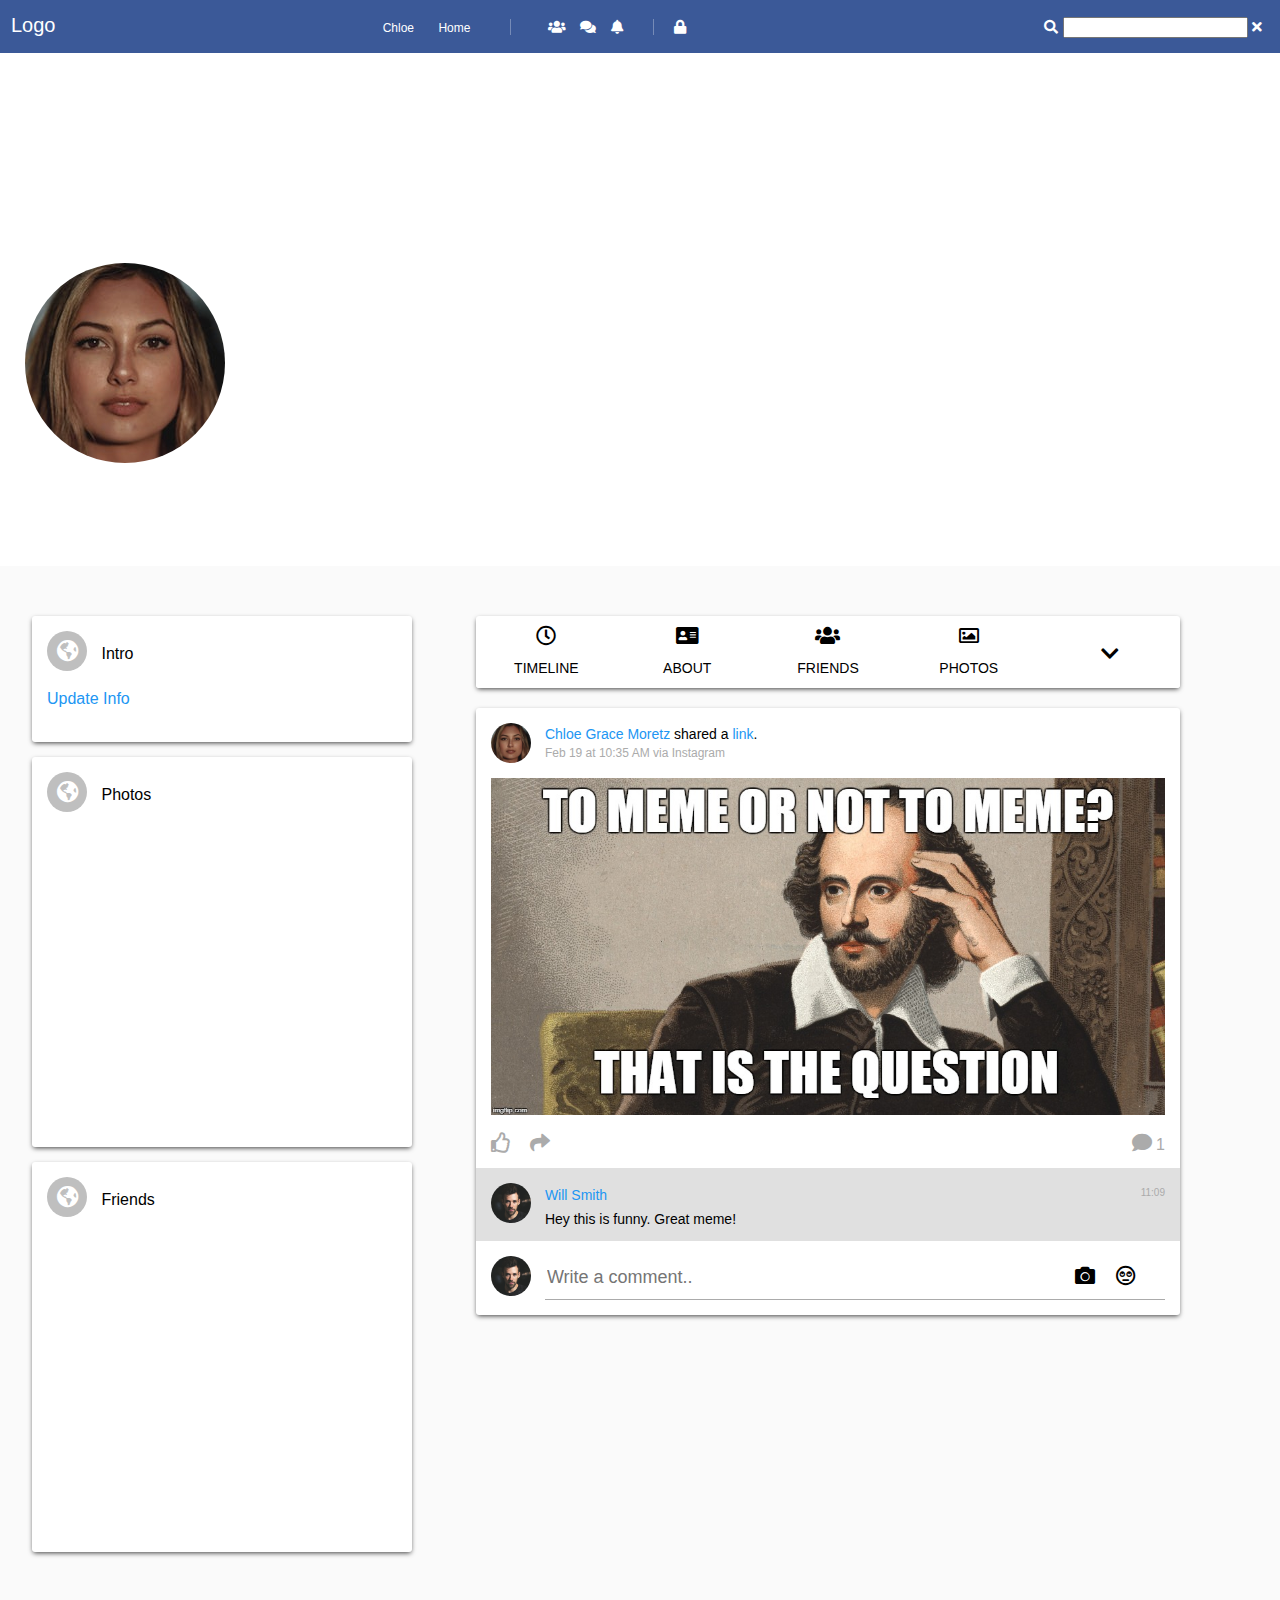
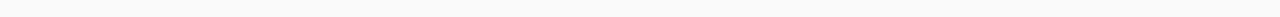
==== commit 4e655483: "post-form, 56:44" ====
--- a/index.html
+++ b/index.html
@@ -380,7 +380,7 @@
 
                         </div>
                         <div class="user-comment">
-                            <div>
+                            <div class="user-info">
                                 <a href="#">
                                     Will Smith
                                 </a>
--- a/css/main.css
+++ b/css/main.css
@@ -272,6 +272,10 @@
   overflow: auto;
 }
 
+#content-area .widget-box.post .head {
+  margin: 0 0 15px 0;
+}
+
 #content-area .widget-box.post .head .user-img-container {
   width: 8%;
   display: inline-block;
@@ -318,11 +322,14 @@
   color: #ababab;
 }
 
+#content-area .widget-box.post .body {
+  padding: 0;
+  /* background-color: red; */
+}
+
 #content-area .widget-box.post .body .post-img img {
   width: 100%;
 }
-
-
 
 #content-area .widget-box.post .body .top-icons {
   padding: 15px 0;
@@ -383,6 +390,15 @@
   font-size: 14px;
 }
 
+#content-area .widget-box.post .body .post-comments .user-comment .user-info {
+  margin: 5px 0 10px 0;
+}
+
+#content-area .widget-box.post .body .post-comments .user-comment .user-info .time {
+  color: #ababab;
+  font-size: 10px;
+  float: right;
+}
 
 
 
@@ -399,6 +415,7 @@
 
 #content-area .widget-box.post .body .post-form {
   /* background: green; */
+  padding: 15px 0 0 0;
 
 }
 
@@ -430,12 +447,33 @@
   width: 92%;
   font-size: 14px;
   padding: 10px 0;
+  border-bottom: 1px solid #ababab;
 }
 
 
 #content-area .widget-box.post .body .post-form .form-info .icons {
   display: inline-block;
   float: right;
+}
+
+#content-area .widget-box.post .body .post-form .form-info input {
+  width: 80%;
+  border: 0 solid #fff;
+  font-size: 18px;
+}
+
+
+#content-area .widget-box.post .body .post-form .form-info input:focus {
+  width: 80%;
+  border: 0 solid #fff;
+  font-size: 18px;
+  outline: none;
+
+}
+
+#content-area .widget-box.post .body .post-form .form-info .icons {
+  font-size: 20px;
+  margin: 0 15px 0 0;
 }
 
 #content-area .widget-box.post .body .post-form .form-info .icons .ba {
